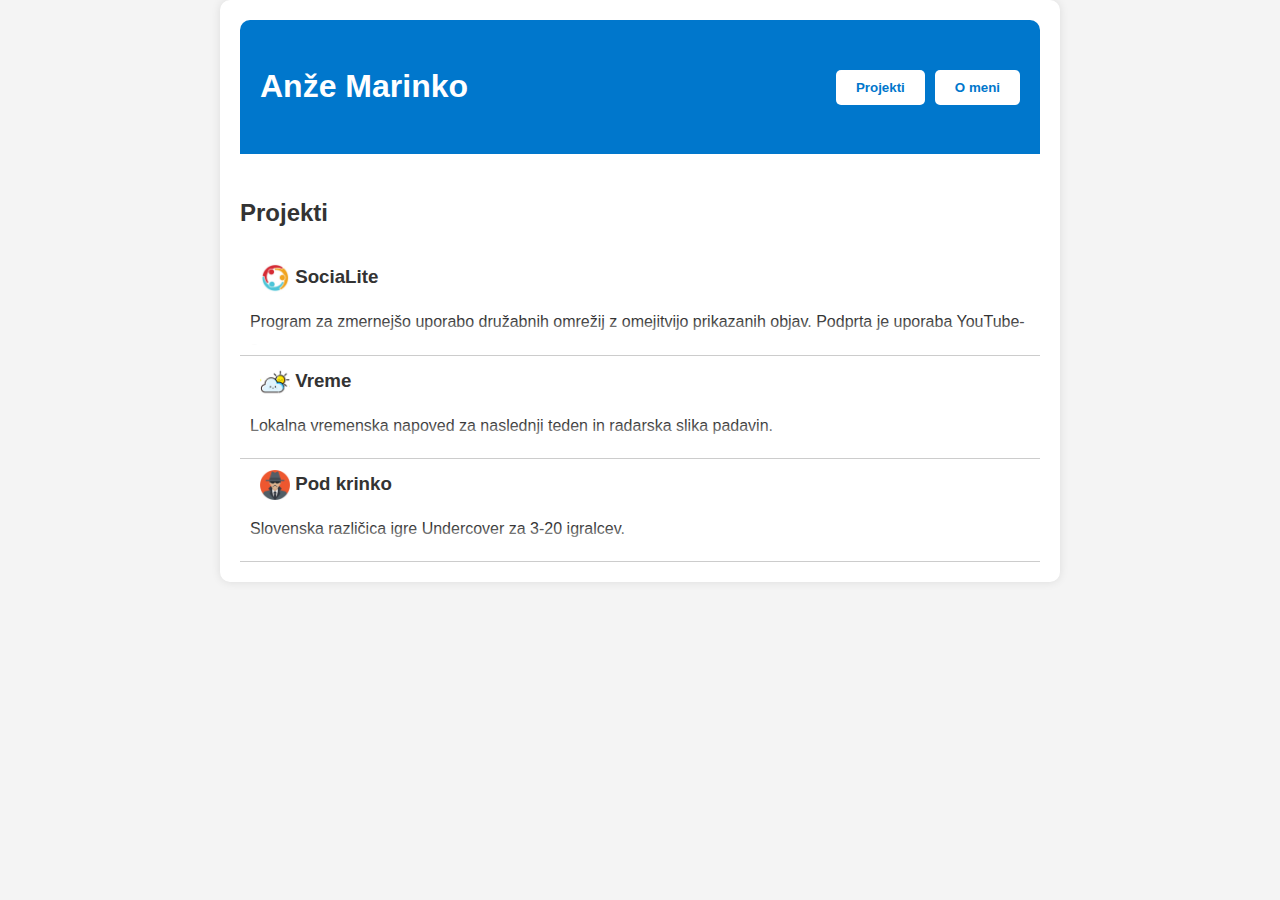
==== index.html @ fe7cd9d7 "improve css" ====
<!DOCTYPE html>
<html lang="sl">
<head>
    <meta charset="UTF-8">
    <meta name="viewport" content="width=device-width, initial-scale=1.0">
    <title>Anže Marinko</title>
    <style>
        body {
            font-family: Arial, sans-serif;
            line-height: 1.6;
            margin: 0;
            background-color: #f4f4f4;
            color: #333;
        }
        .container {
            max-width: 800px;
            margin: auto;
            padding: 20px;
            background: white;
            box-shadow: 0px 0px 10px rgba(0, 0, 0, 0.1);
            border-radius: 10px;
        }
        .header {
            display: flex;
            justify-content: space-between;
            align-items: center;
            padding: 20px;
            background: #0077cc;
            color: white;
            border-radius: 10px 10px 0 0;
        }
        .tabs {
            display: flex;
        }
        .tab {
            padding: 10px 20px;
            cursor: pointer;
            background: white;
            color: #0077cc;
            border: none;
            border-radius: 5px;
            margin-left: 10px;
            font-weight: bold;
        }
        .tab:hover {
            background: #0056b3;
            color: white;
        }
        .content {
            display: none;
            padding-top: 20px;
        }
        .content.active {
            display: block;
        }
        .project {
            padding: 10px;
            border-bottom: 1px solid #ccc;
            cursor: pointer;
        }
        .project img {
            max-width: 500px;
            width: 90%;
        }
        .project img.logo {
            width: 30px;
            vertical-align: middle;
        }
        .project h3 {
            display: inline;
            margin-left: 10px;
        }
        .project .description {
            max-height: 3.2em;
            overflow: hidden;
            position: relative;
            transition: max-height 0.3s ease-in-out;
        }
        .project .description::after {
            content: "";
            position: absolute;
            bottom: 0;
            left: 0;
            width: 100%;
            height: 1.6em;
            background: linear-gradient(to bottom, rgba(255,255,255,0) 0%, white 100%);
        }
        .project.expanded .description {
            max-height: none;
        }
        .project.expanded .description::after {
            display: none;
        }
    </style>
    <script>
        function showTab(tabName) {
            document.querySelectorAll('.content').forEach(content => content.classList.remove('active'));
            document.getElementById(tabName).classList.add('active');
        }
        function toggleProject(projectId) {
            document.getElementById(projectId).classList.toggle('expanded');
        }
    </script>
</head>
<body>
    <div class="container">
        <div class="header">
            <h1>Anže Marinko</h1>
            <div class="tabs">
                <button class="tab" onclick="showTab('projekti')">Projekti</button>
                <button class="tab" onclick="showTab('o_meni')">O meni</button>
            </div>
        </div>
        
        <div id="projekti" class="content active">
            <h2>Projekti</h2>
            <div id="socialite" class="project" onclick="toggleProject('socialite')">
                <h3><img class="logo" src="social_lite/favicon_io/android-chrome-512x512.png" alt="SociaLite"> SociaLite</h3>
                <div class="description">
                    <p>Program za zmernejšo uporabo družabnih omrežij z omejitvijo prikazanih objav. Podprta je uporaba YouTube-a.</p>
                    <img src="social_lite/social_lite_horse.jpg" alt="SociaLite">
                </div>
            </div>
            
            <div id="vreme" class="project" onclick="toggleProject('vreme')">
                <h3><img class="logo" src="vreme/favicon_io/android-chrome-512x512.png" alt="Vreme"> Vreme</h3>
                <div class="description">
                    <p>Lokalna vremenska napoved za naslednji teden in radarska slika padavin.</p>
                </div>
            </div>
            
            <div id="pod_krinko" class="project" onclick="toggleProject('pod_krinko')">
                <h3><img class="logo" src="pod_krinko/favicon_io/android-chrome-512x512.png" alt="Pod krinko"> Pod krinko</h3>
                <div class="description">
                    <p>Slovenska različica igre Undercover za 3-20 igralcev.</p>
                </div>
            </div>
        </div>
        
        <div id="o_meni" class="content">
            <h2>O meni</h2>
            <p>Sem Anže Marinko, razvijalec programske opreme in ustvarjalec različnih projektov.</p>
        </div>
    </div>
</body>
</html>
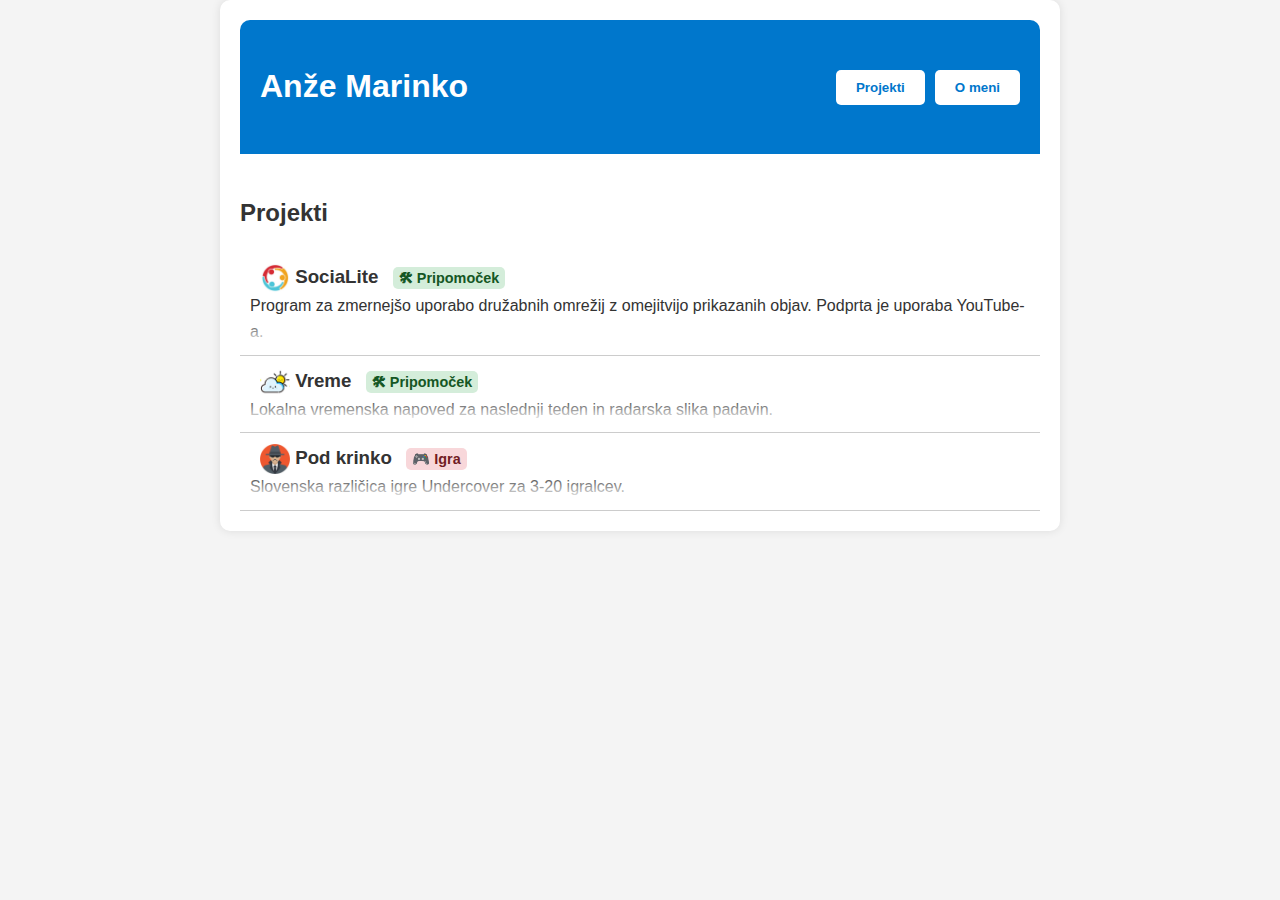
==== commit 6f2d24f7: "fade line" ====
--- a/index.html
+++ b/index.html
@@ -70,11 +70,32 @@
             display: inline;
             margin-left: 10px;
         }
+        .project .category {
+            font-size: 0.9em;
+            font-weight: bold;
+            padding: 3px 6px;
+            border-radius: 5px;
+            margin-left: 10px;
+        }
+        .pripomocek {
+            background-color: #d4edda;
+            color: #155724;
+        }
+        .igra {
+            background-color: #f8d7da;
+            color: #721c24;
+        }
         .project .description {
             max-height: 3.2em;
             overflow: hidden;
             position: relative;
             transition: max-height 0.3s ease-in-out;
+        }
+        .project .description p {
+            margin: 0;
+            line-clamp: 1;
+            overflow: hidden;
+            text-overflow: ellipsis;
         }
         .project .description::after {
             content: "";
@@ -87,6 +108,9 @@
         }
         .project.expanded .description {
             max-height: none;
+        }
+        .project.expanded .description p {
+            line-clamp: unset;
         }
         .project.expanded .description::after {
             display: none;
@@ -116,6 +140,7 @@
             <h2>Projekti</h2>
             <div id="socialite" class="project" onclick="toggleProject('socialite')">
                 <h3><img class="logo" src="social_lite/favicon_io/android-chrome-512x512.png" alt="SociaLite"> SociaLite</h3>
+                <span class="category pripomocek">🛠 Pripomoček</span>
                 <div class="description">
                     <p>Program za zmernejšo uporabo družabnih omrežij z omejitvijo prikazanih objav. Podprta je uporaba YouTube-a.</p>
                     <img src="social_lite/social_lite_horse.jpg" alt="SociaLite">
@@ -124,6 +149,7 @@
             
             <div id="vreme" class="project" onclick="toggleProject('vreme')">
                 <h3><img class="logo" src="vreme/favicon_io/android-chrome-512x512.png" alt="Vreme"> Vreme</h3>
+                <span class="category pripomocek">🛠 Pripomoček</span>
                 <div class="description">
                     <p>Lokalna vremenska napoved za naslednji teden in radarska slika padavin.</p>
                 </div>
@@ -131,6 +157,7 @@
             
             <div id="pod_krinko" class="project" onclick="toggleProject('pod_krinko')">
                 <h3><img class="logo" src="pod_krinko/favicon_io/android-chrome-512x512.png" alt="Pod krinko"> Pod krinko</h3>
+                <span class="category igra">🎮 Igra</span>
                 <div class="description">
                     <p>Slovenska različica igre Undercover za 3-20 igralcev.</p>
                 </div>
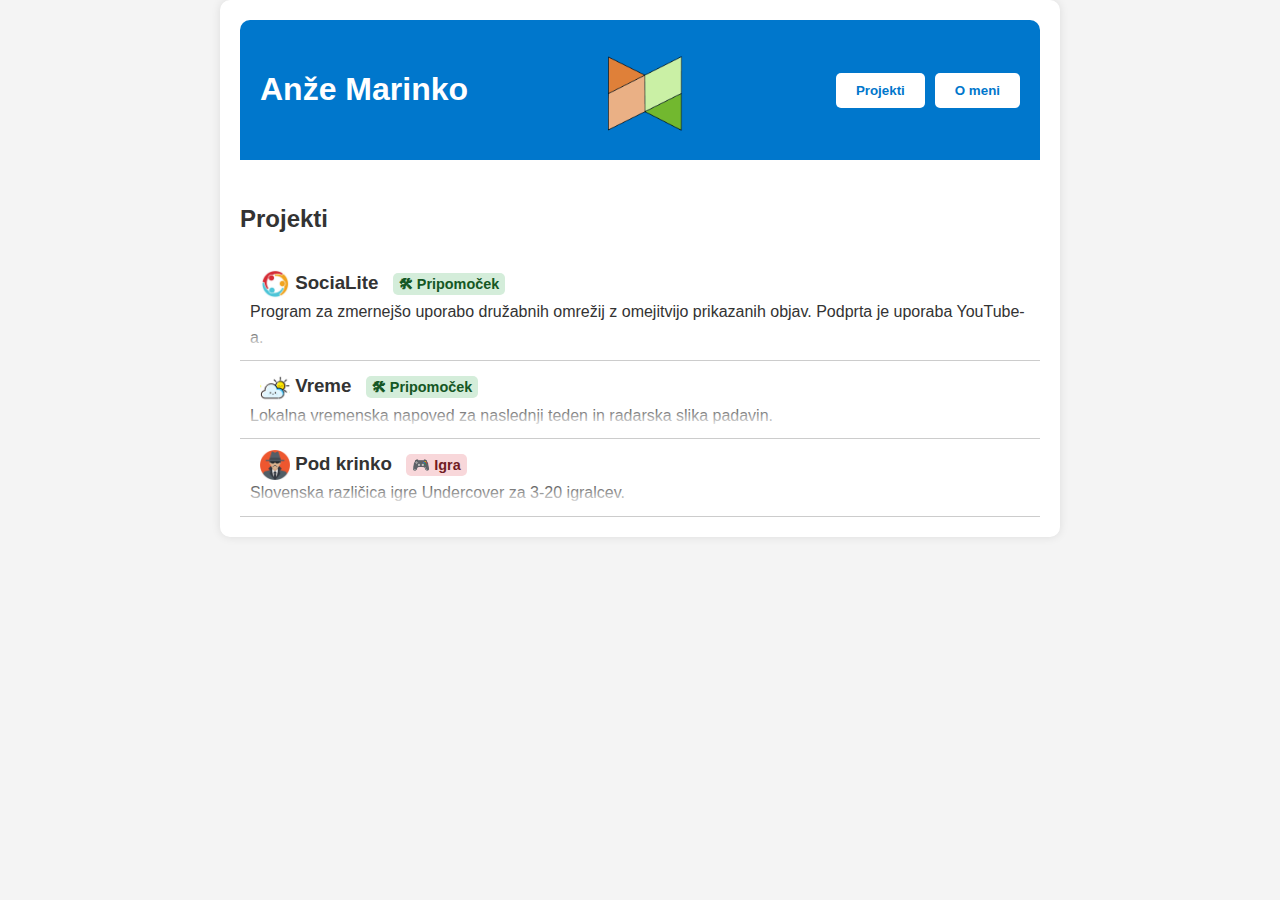
==== commit 4c784cdc: "one feed" ====
--- a/index.html
+++ b/index.html
@@ -28,6 +28,10 @@
             background: #0077cc;
             color: white;
             border-radius: 10px 10px 0 0;
+        }
+        img.logo {
+            width: 100px;
+            vertical-align: middle;
         }
         .tabs {
             display: flex;
@@ -60,7 +64,7 @@
         }
         .project img {
             max-width: 500px;
-            width: 90%;
+            width: 100%;
         }
         .project img.logo {
             width: 30px;
@@ -130,6 +134,7 @@
     <div class="container">
         <div class="header">
             <h1>Anže Marinko</h1>
+            <img class="logo" src="AnzeMarinko-logo.ico" alt="SociaLite"> 
             <div class="tabs">
                 <button class="tab" onclick="showTab('projekti')">Projekti</button>
                 <button class="tab" onclick="showTab('o_meni')">O meni</button>
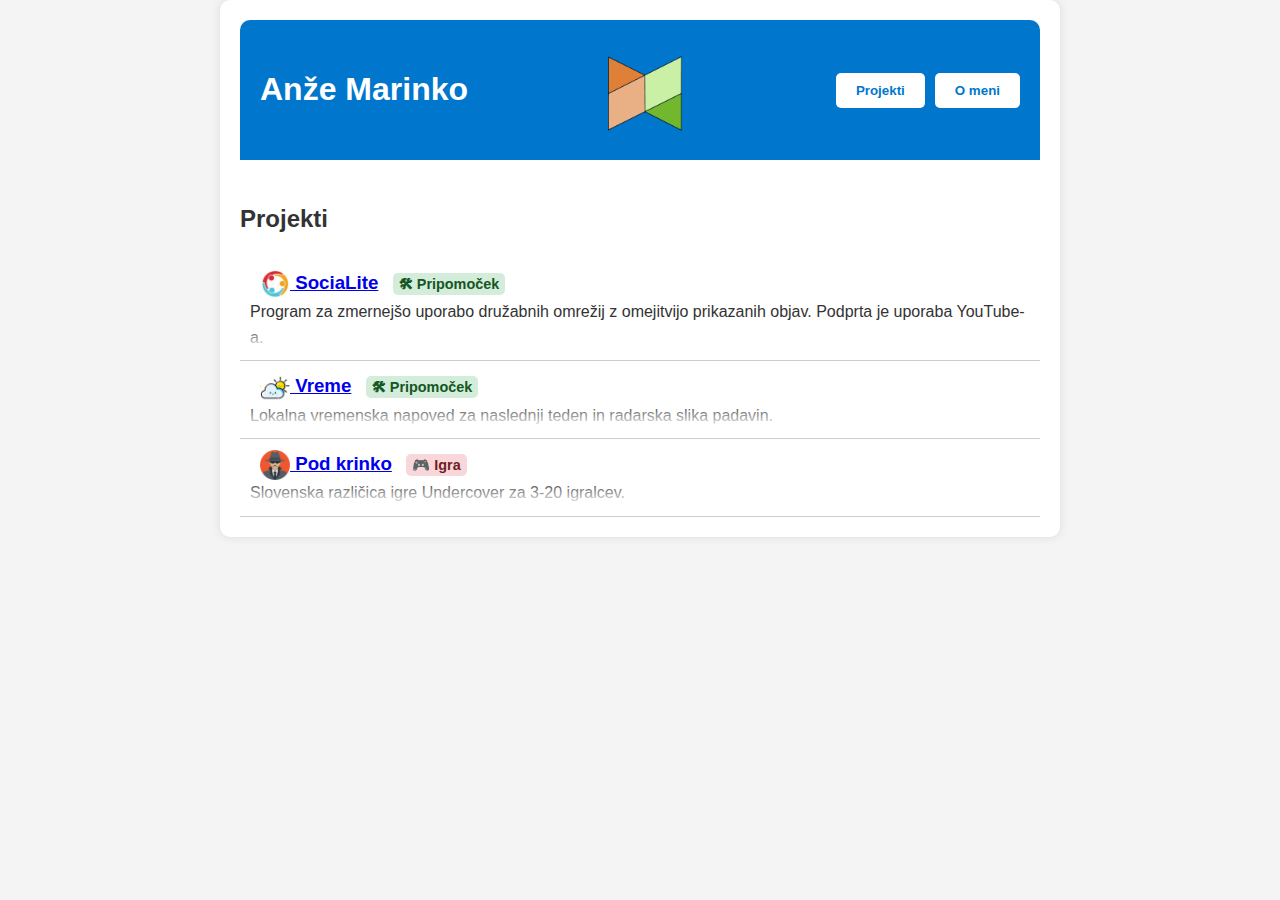
==== commit f24f7ab7: "add links" ====
--- a/index.html
+++ b/index.html
@@ -144,7 +144,7 @@
         <div id="projekti" class="content active">
             <h2>Projekti</h2>
             <div id="socialite" class="project" onclick="toggleProject('socialite')">
-                <h3><img class="logo" src="social_lite/favicon_io/android-chrome-512x512.png" alt="SociaLite"> SociaLite</h3>
+                <a href="social_lite/index.html"><h3><img class="logo" src="social_lite/favicon_io/android-chrome-512x512.png" alt="SociaLite"> SociaLite</h3></a>
                 <span class="category pripomocek">🛠 Pripomoček</span>
                 <div class="description">
                     <p>Program za zmernejšo uporabo družabnih omrežij z omejitvijo prikazanih objav. Podprta je uporaba YouTube-a.</p>
@@ -153,7 +153,7 @@
             </div>
             
             <div id="vreme" class="project" onclick="toggleProject('vreme')">
-                <h3><img class="logo" src="vreme/favicon_io/android-chrome-512x512.png" alt="Vreme"> Vreme</h3>
+                <a href="vreme/index.html"><h3><img class="logo" src="vreme/favicon_io/android-chrome-512x512.png" alt="Vreme"> Vreme</h3></a>
                 <span class="category pripomocek">🛠 Pripomoček</span>
                 <div class="description">
                     <p>Lokalna vremenska napoved za naslednji teden in radarska slika padavin.</p>
@@ -161,7 +161,7 @@
             </div>
             
             <div id="pod_krinko" class="project" onclick="toggleProject('pod_krinko')">
-                <h3><img class="logo" src="pod_krinko/favicon_io/android-chrome-512x512.png" alt="Pod krinko"> Pod krinko</h3>
+                <a href="pod_krinko/index.html"><h3><img class="logo" src="pod_krinko/favicon_io/android-chrome-512x512.png" alt="Pod krinko"> Pod krinko</h3></a>
                 <span class="category igra">🎮 Igra</span>
                 <div class="description">
                     <p>Slovenska različica igre Undercover za 3-20 igralcev.</p>
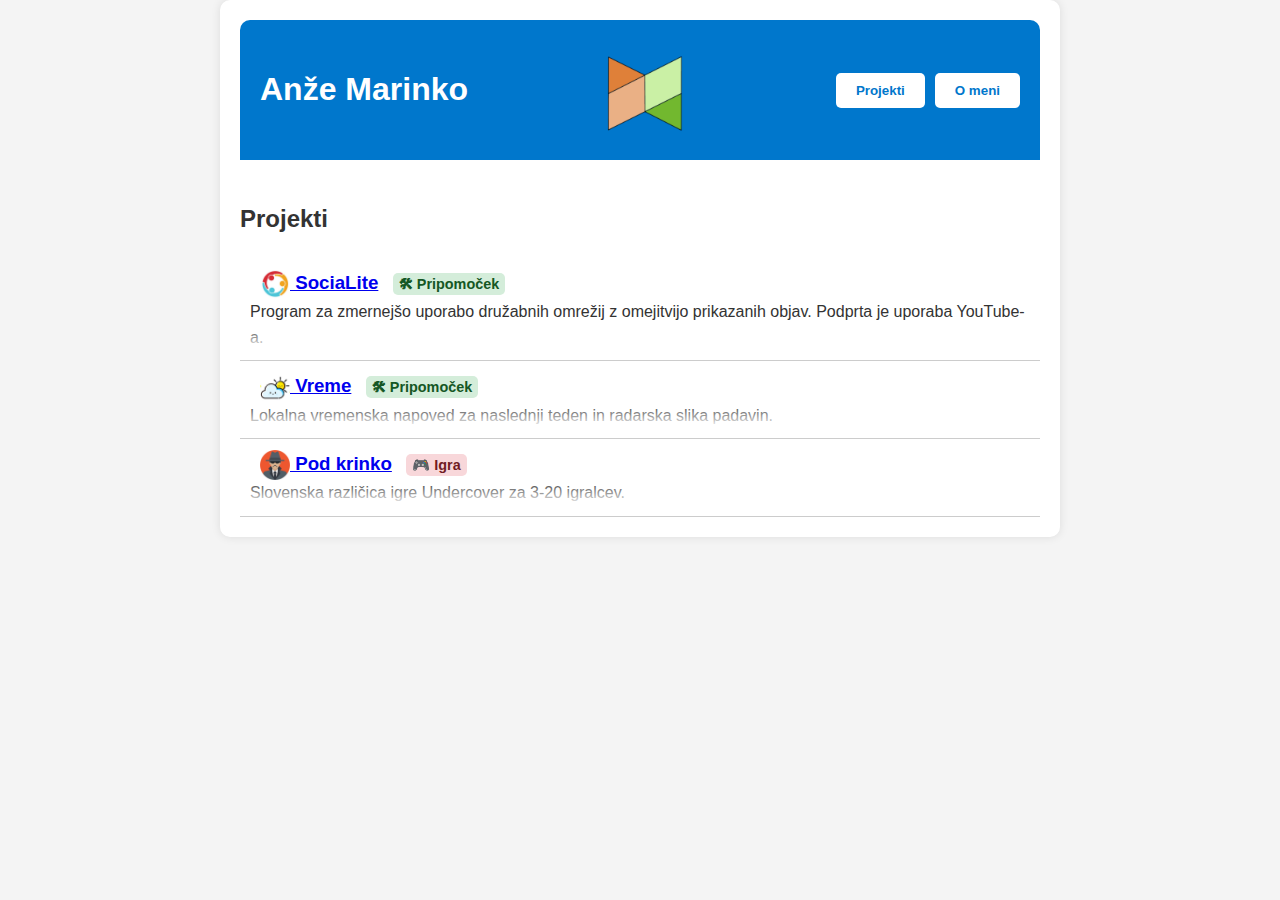
==== commit 50689146: "add logo and split in files" ====
--- a/index.html
+++ b/index.html
@@ -1,140 +1,40 @@
 <!DOCTYPE html>
 <html lang="sl">
 <head>
-    <meta charset="UTF-8">
+    <meta charset="utf-8">
     <meta name="viewport" content="width=device-width, initial-scale=1.0">
+    <meta name="keywords" content="Anže Marinko">
+    <meta name="description" content="Osebna spletna stran">
+    <meta name="author" content="Anže Marinko">
+    <link rel="stylesheet" href="style.css">
+    <script defer src="app.js"></script>
+
+    <link rel="icon" type="image/x-icon" href="https://anzemarinko.github.io/favicon_io/favicon.ico">
+	<meta name="theme-color" content="#87b1f8">
+	<link rel="apple-touch-icon" sizes="180x180" href="https://anzemarinko.github.io/favicon_io/apple-touch-icon.png">
+	<link rel="icon" type="image/png" sizes="32x32" href="https://anzemarinko.github.io/favicon_io/favicon-32x32.png">
+	<link rel="icon" type="image/png" sizes="16x16" href="https://anzemarinko.github.io/favicon_io/favicon-16x16.png">
+	<link rel="icon" type="image/png" sizes="192x192" href="https://anzemarinko.github.io/favicon_io/android-chrome-192x192.png">
+	<link rel="icon" type="image/png" sizes="512x512" href="https://anzemarinko.github.io/favicon_io/android-chrome-512x512.png">
+	<link rel="manifest" href="https://anzemarinko.github.io/favicon_io/site.webmanifest">
+	<link rel="shortcut icon" href="https://anzemarinko.github.io/favicon_io/favicon.ico">
+	<meta name="msapplication-TileColor" content="#323F47">
+
+	<!-- Facebook Meta Tags -->
+	<meta property="og:title" content="Anže Marinko">
+	<meta property="og:type" content="website">
+	<meta property="og:url" content="https://anzemarinko.github.io">
+	<meta property="og:image" content="https://anzemarinko.github.io/favicon_io/android-chrome-512x512.png">
+	<meta property="og:site_name" content="Anže Marinko">
+	<meta property="og:description" content="Osebna spletna stran">
+
     <title>Anže Marinko</title>
-    <style>
-        body {
-            font-family: Arial, sans-serif;
-            line-height: 1.6;
-            margin: 0;
-            background-color: #f4f4f4;
-            color: #333;
-        }
-        .container {
-            max-width: 800px;
-            margin: auto;
-            padding: 20px;
-            background: white;
-            box-shadow: 0px 0px 10px rgba(0, 0, 0, 0.1);
-            border-radius: 10px;
-        }
-        .header {
-            display: flex;
-            justify-content: space-between;
-            align-items: center;
-            padding: 20px;
-            background: #0077cc;
-            color: white;
-            border-radius: 10px 10px 0 0;
-        }
-        img.logo {
-            width: 100px;
-            vertical-align: middle;
-        }
-        .tabs {
-            display: flex;
-        }
-        .tab {
-            padding: 10px 20px;
-            cursor: pointer;
-            background: white;
-            color: #0077cc;
-            border: none;
-            border-radius: 5px;
-            margin-left: 10px;
-            font-weight: bold;
-        }
-        .tab:hover {
-            background: #0056b3;
-            color: white;
-        }
-        .content {
-            display: none;
-            padding-top: 20px;
-        }
-        .content.active {
-            display: block;
-        }
-        .project {
-            padding: 10px;
-            border-bottom: 1px solid #ccc;
-            cursor: pointer;
-        }
-        .project img {
-            max-width: 500px;
-            width: 100%;
-        }
-        .project img.logo {
-            width: 30px;
-            vertical-align: middle;
-        }
-        .project h3 {
-            display: inline;
-            margin-left: 10px;
-        }
-        .project .category {
-            font-size: 0.9em;
-            font-weight: bold;
-            padding: 3px 6px;
-            border-radius: 5px;
-            margin-left: 10px;
-        }
-        .pripomocek {
-            background-color: #d4edda;
-            color: #155724;
-        }
-        .igra {
-            background-color: #f8d7da;
-            color: #721c24;
-        }
-        .project .description {
-            max-height: 3.2em;
-            overflow: hidden;
-            position: relative;
-            transition: max-height 0.3s ease-in-out;
-        }
-        .project .description p {
-            margin: 0;
-            line-clamp: 1;
-            overflow: hidden;
-            text-overflow: ellipsis;
-        }
-        .project .description::after {
-            content: "";
-            position: absolute;
-            bottom: 0;
-            left: 0;
-            width: 100%;
-            height: 1.6em;
-            background: linear-gradient(to bottom, rgba(255,255,255,0) 0%, white 100%);
-        }
-        .project.expanded .description {
-            max-height: none;
-        }
-        .project.expanded .description p {
-            line-clamp: unset;
-        }
-        .project.expanded .description::after {
-            display: none;
-        }
-    </style>
-    <script>
-        function showTab(tabName) {
-            document.querySelectorAll('.content').forEach(content => content.classList.remove('active'));
-            document.getElementById(tabName).classList.add('active');
-        }
-        function toggleProject(projectId) {
-            document.getElementById(projectId).classList.toggle('expanded');
-        }
-    </script>
 </head>
 <body>
     <div class="container">
         <div class="header">
             <h1>Anže Marinko</h1>
-            <img class="logo" src="AnzeMarinko-logo.ico" alt="SociaLite"> 
+            <img class="logo" src="favicon_io/android-chrome-512x512.png" alt="SociaLite"> 
             <div class="tabs">
                 <button class="tab" onclick="showTab('projekti')">Projekti</button>
                 <button class="tab" onclick="showTab('o_meni')">O meni</button>
--- a/style.css
+++ b/style.css
@@ -0,0 +1,114 @@
+body {
+    font-family: Arial, sans-serif;
+    line-height: 1.6;
+    margin: 0;
+    background-color: #f4f4f4;
+    color: #333;
+}
+.container {
+    max-width: 800px;
+    margin: auto;
+    padding: 20px;
+    background: white;
+    box-shadow: 0px 0px 10px rgba(0, 0, 0, 0.1);
+    border-radius: 10px;
+}
+.header {
+    display: flex;
+    justify-content: space-between;
+    align-items: center;
+    padding: 20px;
+    background: #0077cc;
+    color: white;
+    border-radius: 10px 10px 0 0;
+}
+img.logo {
+    width: 100px;
+    vertical-align: middle;
+}
+.tabs {
+    display: flex;
+}
+.tab {
+    padding: 10px 20px;
+    cursor: pointer;
+    background: white;
+    color: #0077cc;
+    border: none;
+    border-radius: 5px;
+    margin-left: 10px;
+    font-weight: bold;
+}
+.tab:hover {
+    background: #0056b3;
+    color: white;
+}
+.content {
+    display: none;
+    padding-top: 20px;
+}
+.content.active {
+    display: block;
+}
+.project {
+    padding: 10px;
+    border-bottom: 1px solid #ccc;
+    cursor: pointer;
+}
+.project img {
+    max-width: 500px;
+    width: 100%;
+}
+.project img.logo {
+    width: 30px;
+    vertical-align: middle;
+}
+.project h3 {
+    display: inline;
+    margin-left: 10px;
+}
+.project .category {
+    font-size: 0.9em;
+    font-weight: bold;
+    padding: 3px 6px;
+    border-radius: 5px;
+    margin-left: 10px;
+}
+.pripomocek {
+    background-color: #d4edda;
+    color: #155724;
+}
+.igra {
+    background-color: #f8d7da;
+    color: #721c24;
+}
+.project .description {
+    max-height: 3.2em;
+    overflow: hidden;
+    position: relative;
+    transition: max-height 0.3s ease-in-out;
+}
+.project .description p {
+    margin: 0;
+    line-clamp: 1;
+    overflow: hidden;
+    text-overflow: ellipsis;
+}
+.project .description::after {
+    content: "";
+    position: absolute;
+    bottom: 0;
+    left: 0;
+    width: 100%;
+    height: 1.6em;
+    background: linear-gradient(to bottom, rgba(255,255,255,0) 0%, white 100%);
+}
+.project.expanded .description {
+    max-height: none;
+}
+.project.expanded .description p {
+    line-clamp: unset;
+}
+.project.expanded .description::after {
+    display: none;
+}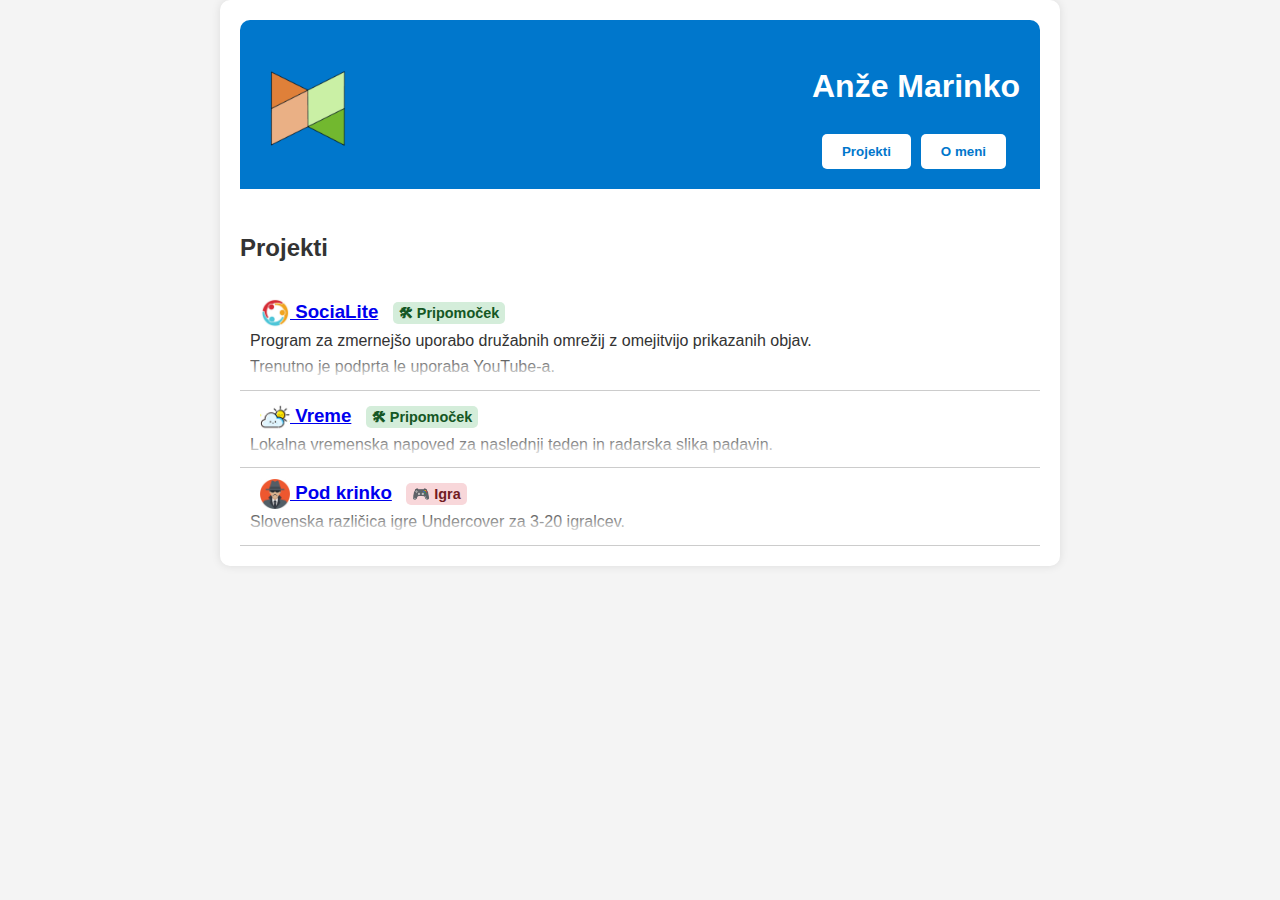
==== commit 44202866: "improve main page" ====
--- a/index.html
+++ b/index.html
@@ -33,11 +33,16 @@
 <body>
     <div class="container">
         <div class="header">
-            <h1>Anže Marinko</h1>
-            <img class="logo" src="favicon_io/android-chrome-512x512.png" alt="SociaLite"> 
-            <div class="tabs">
-                <button class="tab" onclick="showTab('projekti')">Projekti</button>
-                <button class="tab" onclick="showTab('o_meni')">O meni</button>
+            <div class="header-left">
+                <img class="logo" src="favicon_io/android-chrome-512x512.png" alt="SociaLite"> 
+            </div>
+            <div class="header-right">
+                <h1>Anže Marinko</h1>
+            
+                <div class="tabs">
+                    <button class="tab" onclick="showTab('projekti')">Projekti</button>
+                    <button class="tab" onclick="showTab('o_meni')">O meni</button>
+                </div>
             </div>
         </div>
         
@@ -47,8 +52,22 @@
                 <a href="social_lite/index.html"><h3><img class="logo" src="social_lite/favicon_io/android-chrome-512x512.png" alt="SociaLite"> SociaLite</h3></a>
                 <span class="category pripomocek">🛠 Pripomoček</span>
                 <div class="description">
-                    <p>Program za zmernejšo uporabo družabnih omrežij z omejitvijo prikazanih objav. Podprta je uporaba YouTube-a.</p>
+                    <p>Program za zmernejšo uporabo družabnih omrežij z omejitvijo prikazanih objav.</br>Trenutno je podprta le uporaba YouTube-a.</p>
+                    
+                    <h3>Namen</h3>
+                    <p>Če se tudi vam kdaj zgodi, da čas ob družabnih omrežjih kar izpuhti, čeprav bi bolj potrebovali spanca ali pa prave družbe, je ta aplikacija morda del rešitve, da ne bo več prihajalo do tovrstnih situacij:</p>
                     <img src="social_lite/social_lite_horse.jpg" alt="SociaLite">
+
+                    <h3>Uporaba</h3>
+                    <p>Na Google Cloud Console si pridobi API ključ in ga vnesi v nastavitvah aplikacije. Nato si omogoči YouTube Data API v3. Z uporabo iskalnika ID-jev pridobi ID-je kanalov, ki jih želiš spremljati in jih dodaj v nastavitvah.</p>
+                    <p>API ključ in ID-ji kanalov se shranijo lokalno v brskalniku.</p>
+                    <p>Kanal lahko naknadno tudi skriješ iz prikaza ali pa ga odstraniš.</p>
+                    <p>Med objavami boš tako videl zadnje tri objave izbranih kanalov razvrščene po datumu objave.</p>
+
+                    <h3>Priporočila</h3>
+                    <p>API ključa ne delimo z drugimi osebami (oziroma to počnemo v omejenem obsegu), saj je Google API le do neke točke brezplačen.</p>
+                    <p>Za boljšo izkušnjo digitalnega minimalizma se izogibajte sledenju velikemu številu kanalov in dejansko aplikacijo na namizju/v zaznamkih raje nadomestite s to aplikacijo, da boste s tem zares zmanjšali svojo uporabo družabnih omrežij.</p>
+                    <p>V branje vam priporočam tudi branje knjige Digitalni minimalizem, ki je izšla pri zavodu Iskreni.</p>
                 </div>
             </div>
             
--- a/style.css
+++ b/style.css
@@ -21,6 +21,9 @@
     background: #0077cc;
     color: white;
     border-radius: 10px 10px 0 0;
+}
+.header-right {
+    display: inline;
 }
 img.logo {
     width: 100px;
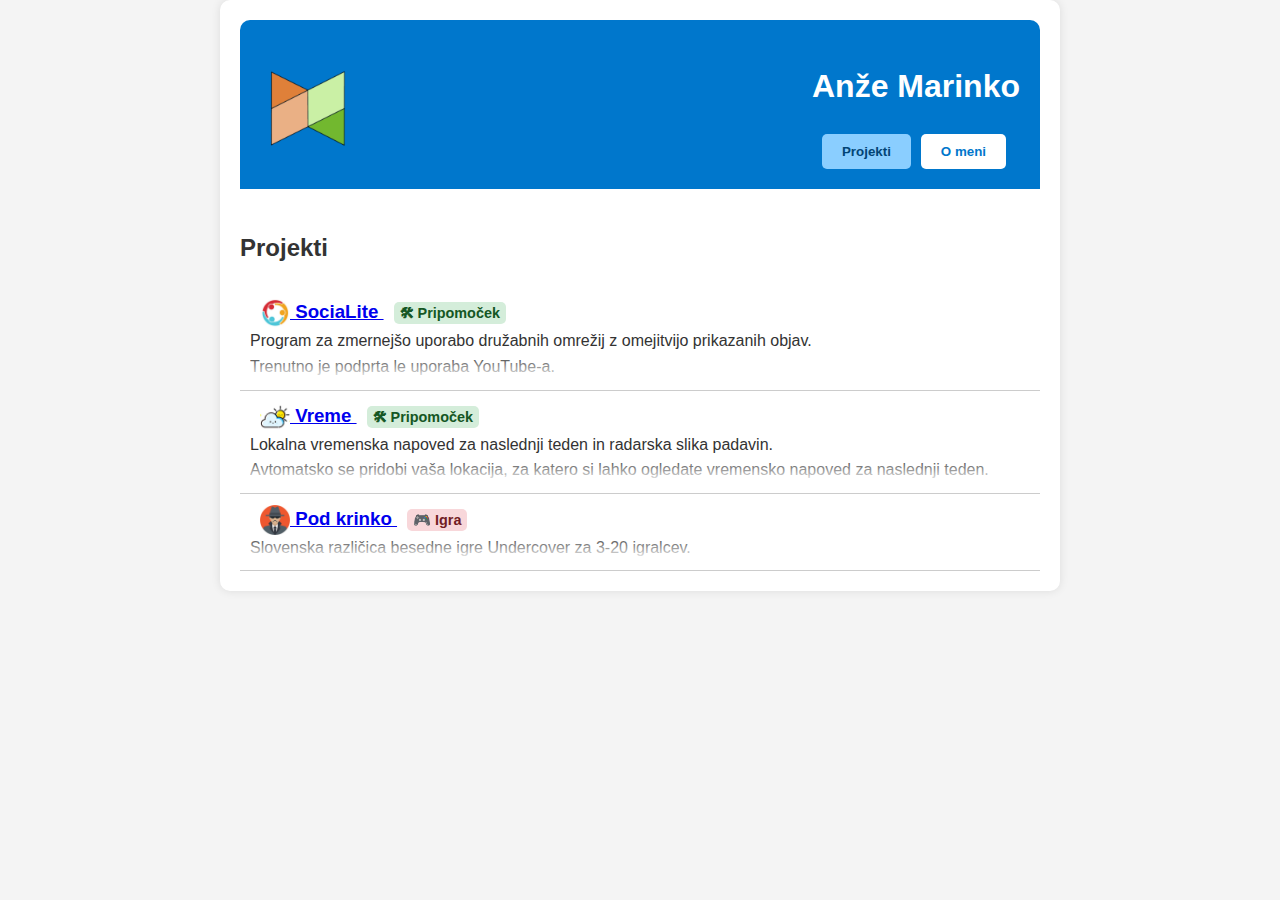
==== commit c7d6468a: "improve main page" ====
--- a/index.html
+++ b/index.html
@@ -10,7 +10,7 @@
     <script defer src="app.js"></script>
 
     <link rel="icon" type="image/x-icon" href="https://anzemarinko.github.io/favicon_io/favicon.ico">
-	<meta name="theme-color" content="#87b1f8">
+	<meta name="theme-color" content="#0077cc">
 	<link rel="apple-touch-icon" sizes="180x180" href="https://anzemarinko.github.io/favicon_io/apple-touch-icon.png">
 	<link rel="icon" type="image/png" sizes="32x32" href="https://anzemarinko.github.io/favicon_io/favicon-32x32.png">
 	<link rel="icon" type="image/png" sizes="16x16" href="https://anzemarinko.github.io/favicon_io/favicon-16x16.png">
@@ -18,7 +18,7 @@
 	<link rel="icon" type="image/png" sizes="512x512" href="https://anzemarinko.github.io/favicon_io/android-chrome-512x512.png">
 	<link rel="manifest" href="https://anzemarinko.github.io/favicon_io/site.webmanifest">
 	<link rel="shortcut icon" href="https://anzemarinko.github.io/favicon_io/favicon.ico">
-	<meta name="msapplication-TileColor" content="#323F47">
+	<meta name="msapplication-TileColor" content="#0077cc">
 
 	<!-- Facebook Meta Tags -->
 	<meta property="og:title" content="Anže Marinko">
@@ -32,66 +32,94 @@
 </head>
 <body>
     <div class="container">
-        <div class="header">
+        <header class="header">
             <div class="header-left">
                 <img class="logo" src="favicon_io/android-chrome-512x512.png" alt="SociaLite"> 
             </div>
             <div class="header-right">
                 <h1>Anže Marinko</h1>
+                <nav class="tabs">
+                    <button class="tab active" id="projekti button" onclick="showTab('projekti')">Projekti</button>
+                    <button class="tab" id="o_meni button" onclick="showTab('o_meni')">O meni</button>
+                </nav>
+            </div>
+        </header>
+        
+        <section id="projekti" class="content active">
+            <h2>Projekti</h2>
             
-                <div class="tabs">
-                    <button class="tab" onclick="showTab('projekti')">Projekti</button>
-                    <button class="tab" onclick="showTab('o_meni')">O meni</button>
-                </div>
-            </div>
-        </div>
-        
-        <div id="projekti" class="content active">
-            <h2>Projekti</h2>
-            <div id="socialite" class="project" onclick="toggleProject('socialite')">
-                <a href="social_lite/index.html"><h3><img class="logo" src="social_lite/favicon_io/android-chrome-512x512.png" alt="SociaLite"> SociaLite</h3></a>
+            <article id="socialite" class="project" onclick="toggleProject('socialite')">
+                <a href="social_lite/index.html">
+                    <h3>
+                        <img class="logo" src="social_lite/favicon_io/android-chrome-512x512.png" alt="SociaLite"> 
+                        SociaLite
+                    </h3>
+                </a>
                 <span class="category pripomocek">🛠 Pripomoček</span>
                 <div class="description">
-                    <p>Program za zmernejšo uporabo družabnih omrežij z omejitvijo prikazanih objav.</br>Trenutno je podprta le uporaba YouTube-a.</p>
+                    <div><p>Program za zmernejšo uporabo družabnih omrežij z omejitvijo prikazanih objav.</br>Trenutno je podprta le uporaba YouTube-a.</p>
+                    </div>
                     
-                    <h3>Namen</h3>
-                    <p>Če se tudi vam kdaj zgodi, da čas ob družabnih omrežjih kar izpuhti, čeprav bi bolj potrebovali spanca ali pa prave družbe, je ta aplikacija morda del rešitve, da ne bo več prihajalo do tovrstnih situacij:</p>
-                    <img src="social_lite/social_lite_horse.jpg" alt="SociaLite">
+                    <div>
+                        <h4>Namen</h4>
+                        <p>Če se tudi vam kdaj zgodi, da čas ob družabnih omrežjih kar izpuhti, čeprav bi bolj potrebovali spanca ali pa prave družbe, je ta aplikacija morda del rešitve, da ne bo več prihajalo do tovrstnih situacij:</p>
+                        <img src="social_lite/social_lite_horse.jpg" alt="SociaLite" style="padding-top: 10pt;">
+                    </div>
 
-                    <h3>Uporaba</h3>
-                    <p>Na Google Cloud Console si pridobi API ključ in ga vnesi v nastavitvah aplikacije. Nato si omogoči YouTube Data API v3. Z uporabo iskalnika ID-jev pridobi ID-je kanalov, ki jih želiš spremljati in jih dodaj v nastavitvah.</p>
-                    <p>API ključ in ID-ji kanalov se shranijo lokalno v brskalniku.</p>
-                    <p>Kanal lahko naknadno tudi skriješ iz prikaza ali pa ga odstraniš.</p>
-                    <p>Med objavami boš tako videl zadnje tri objave izbranih kanalov razvrščene po datumu objave.</p>
+                    <div>
+                        <h4>Uporaba</h4>
+                        <ul>
+                            <li>Na Google Cloud Console si pridobi API ključ in ga vnesi v nastavitvah aplikacije.</li>
+                            <li>Nato si omogoči YouTube Data API v3. Z uporabo iskalnika ID-jev pridobi ID-je kanalov, ki jih želiš spremljati in jih dodaj v nastavitvah.</li>
+                            <li>API ključ in ID-ji kanalov se shranijo samo lokalno v brskalniku.</li>
+                            <li>Kanal lahko naknadno tudi skriješ iz prikaza ali pa ga odstraniš.</li>
+                            <li>Med objavami boš tako videl zadnje tri objave izbranih kanalov razvrščene po datumu objave.</li>
+                        </ul>
+                    </div>
 
-                    <h3>Priporočila</h3>
-                    <p>API ključa ne delimo z drugimi osebami (oziroma to počnemo v omejenem obsegu), saj je Google API le do neke točke brezplačen.</p>
-                    <p>Za boljšo izkušnjo digitalnega minimalizma se izogibajte sledenju velikemu številu kanalov in dejansko aplikacijo na namizju/v zaznamkih raje nadomestite s to aplikacijo, da boste s tem zares zmanjšali svojo uporabo družabnih omrežij.</p>
-                    <p>V branje vam priporočam tudi branje knjige Digitalni minimalizem, ki je izšla pri zavodu Iskreni.</p>
+                    <div>
+                        <h4>Priporočila</h4>
+                        <ul>
+                            <li>API ključa ne delimo z drugimi osebami (oziroma to počnemo v omejenem obsegu), saj je Google API le do neke točke brezplačen.</li>
+                            <li>Za boljšo izkušnjo digitalnega minimalizma se izogibajte sledenju velikemu številu kanalov in dejansko aplikacijo na namizju/v zaznamkih raje nadomestite s to aplikacijo, da boste s tem zares zmanjšali svojo uporabo družabnih omrežij.</li>
+                            <li>V branje vam priporočam tudi branje knjige Digitalni minimalizem, ki je izšla pri zavodu Iskreni.</li>
+                        </ul>
+                    </div>
                 </div>
-            </div>
+            </article>
             
-            <div id="vreme" class="project" onclick="toggleProject('vreme')">
-                <a href="vreme/index.html"><h3><img class="logo" src="vreme/favicon_io/android-chrome-512x512.png" alt="Vreme"> Vreme</h3></a>
+            <article id="vreme" class="project" onclick="toggleProject('vreme')">
+                <a href="vreme/index.html">
+                    <h3>
+                        <img class="logo" src="vreme/favicon_io/android-chrome-512x512.png" alt="Vreme"> 
+                        Vreme
+                    </h3>
+                </a>
                 <span class="category pripomocek">🛠 Pripomoček</span>
                 <div class="description">
                     <p>Lokalna vremenska napoved za naslednji teden in radarska slika padavin.</p>
+                    <p>Avtomatsko se pridobi vaša lokacija, za katero si lahko ogledate vremensko napoved za naslednji teden.</p>
                 </div>
-            </div>
+            </article>
             
-            <div id="pod_krinko" class="project" onclick="toggleProject('pod_krinko')">
-                <a href="pod_krinko/index.html"><h3><img class="logo" src="pod_krinko/favicon_io/android-chrome-512x512.png" alt="Pod krinko"> Pod krinko</h3></a>
+            <article id="pod_krinko" class="project" onclick="toggleProject('pod_krinko')">
+                <a href="pod_krinko/index.html">
+                    <h3>
+                        <img class="logo" src="pod_krinko/favicon_io/android-chrome-512x512.png" alt="Pod krinko"> 
+                        Pod krinko
+                    </h3>
+                </a>
                 <span class="category igra">🎮 Igra</span>
                 <div class="description">
-                    <p>Slovenska različica igre Undercover za 3-20 igralcev.</p>
+                    <p>Slovenska različica besedne igre Undercover za 3-20 igralcev.</p>
                 </div>
-            </div>
-        </div>
+            </article>
+        </section>
         
-        <div id="o_meni" class="content">
+        <section id="o_meni" class="content">
             <h2>O meni</h2>
-            <p>Sem Anže Marinko, razvijalec programske opreme in ustvarjalec različnih projektov.</p>
-        </div>
+            <p>Na kratko sem mož, oče, skavt, matematik, programer.</p>
+        </section>
     </div>
 </body>
 </html>
--- a/style.css
+++ b/style.css
@@ -44,6 +44,14 @@
 }
 .tab:hover {
     background: #0056b3;
+    color: white;
+}
+.tab.active {
+    background: #8aceff;
+    color: #014575;
+}
+.tab.active:hover {
+    background: #4595eb;
     color: white;
 }
 .content {
